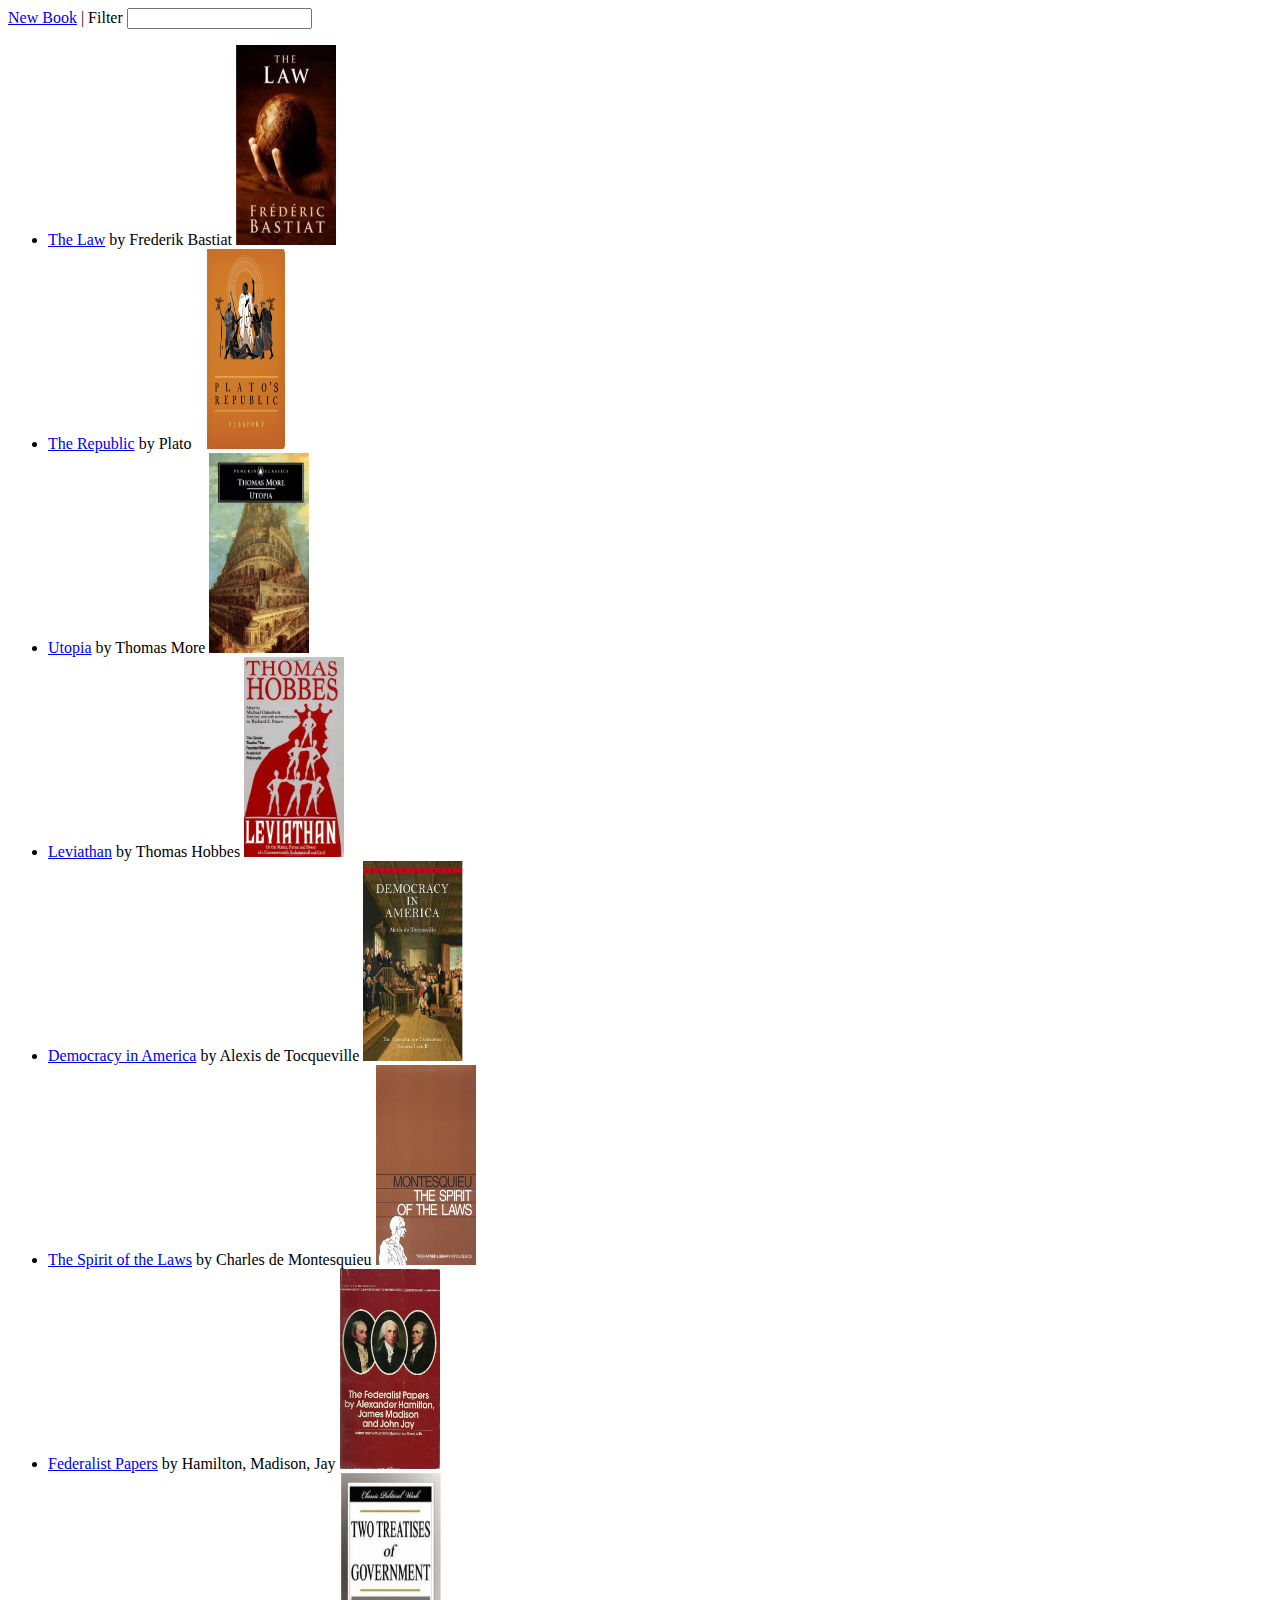
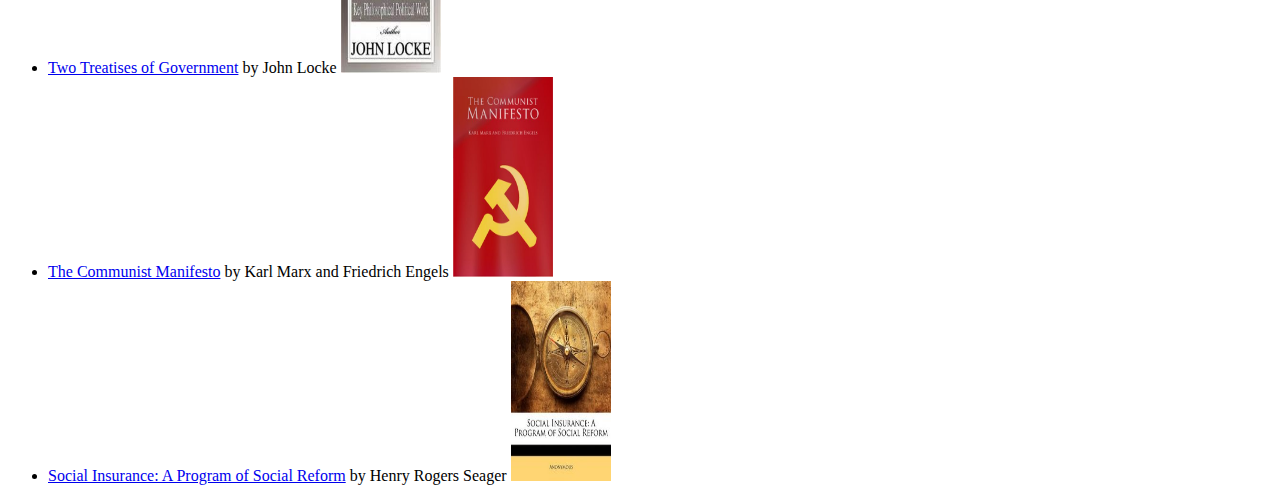
==== code/app/index.html @ d17f0807 "sample code" ====
<!DOCTYPE html>
<!--[if lt IE 7]>      <html class="no-js lt-ie9 lt-ie8 lt-ie7"> <![endif]-->
<!--[if IE 7]>         <html class="no-js lt-ie9 lt-ie8"> <![endif]-->
<!--[if IE 8]>         <html class="no-js lt-ie9"> <![endif]-->
<!--[if gt IE 8]><!--> <html class="no-js"> <!--<![endif]-->
    <head>
        <meta charset="utf-8"/>
        <meta http-equiv="X-UA-Compatible" content="IE=edge,chrome=1"/>
        <title></title>
        <meta name="description" content=""/>
        <meta name="viewport" content="width=device-width"/>
        <link rel="stylesheet" href="styles/main.css"/>

    </head>
    <body ng-app="codeApp">

        <!--[if lt IE 7]>
            <p class="chromeframe">You are using an outdated browser. <a href="http://browsehappy.com/">Upgrade your browser today</a> or <a href="http://www.google.com/chromeframe/?redirect=true">install Google Chrome Frame</a> to better experience this site.</p>
        <![endif]-->
        
        <!--[if lt IE 9]>
            <script src="scripts/vendor/es5-shim.min.js"></script>
            <script src="scripts/vendor/json3.min.js"></script>
        <![endif]-->

        <!-- Add your site or application content here -->
        <div class="container" ng-view></div>

        <script src="scripts/vendor/angular.min.js"></script>
        <script src="scripts/vendor/underscore-min.js"></script>

        <!-- build:js scripts/scripts.js -->
        <script src="scripts/service/localStorageModule.js"></script>
        <script src="scripts/app.js"></script>
        <script src="scripts/controllers/book.js"></script>
        <script src="scripts/controllers/books.js"></script>
        <script src="scripts/controllers/newBook.js"></script>
        <!-- endbuild -->

        <!-- Google Analytics: change UA-XXXXX-X to be your site's ID. -->
        <script>
            var _gaq=[['_setAccount','UA-XXXXX-X'],['_trackPageview']];
            (function(d,t){var g=d.createElement(t),s=d.getElementsByTagName(t)[0];
            g.src=('https:'==location.protocol?'//ssl':'//www')+'.google-analytics.com/ga.js';
            s.parentNode.insertBefore(g,s)}(document,'script'));
        </script>
    </body>
</html>
---- code/app/styles/main.css ----
/* Will be compiled down to a single stylesheet with your sass files */
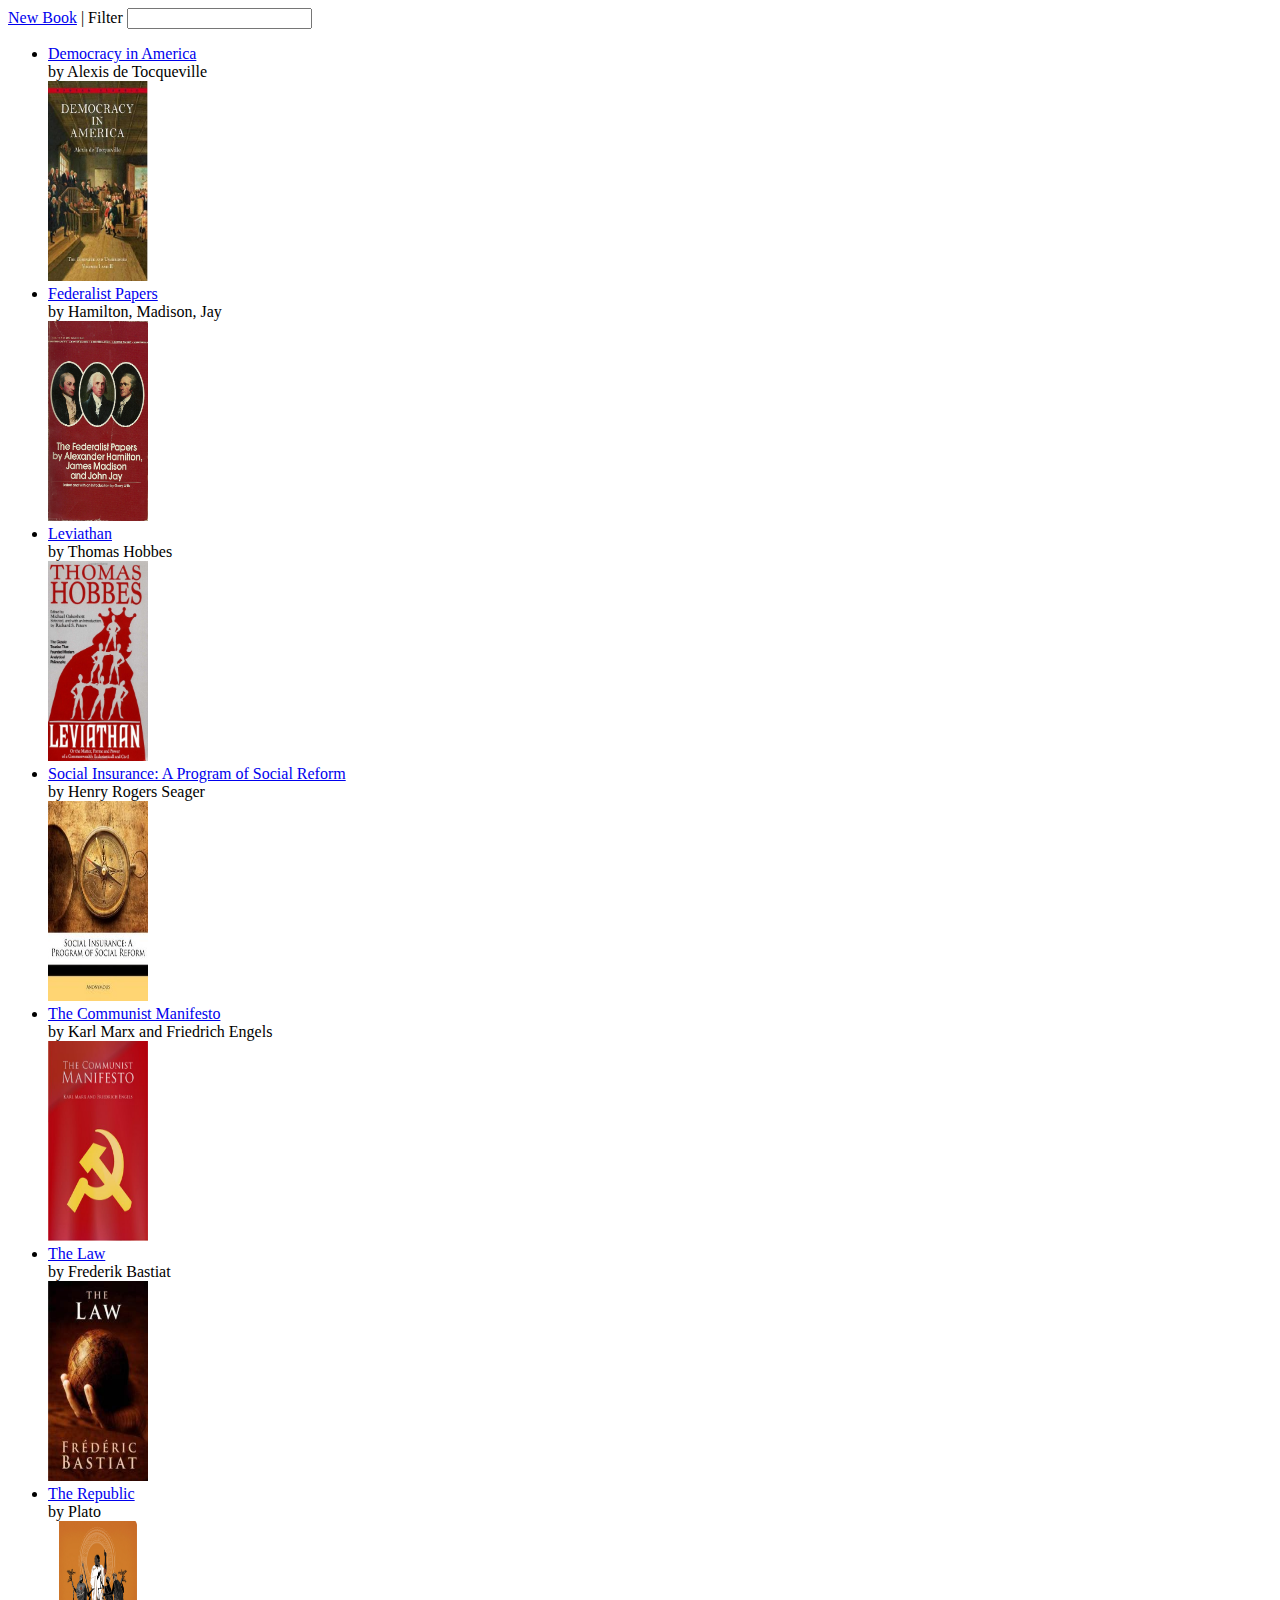
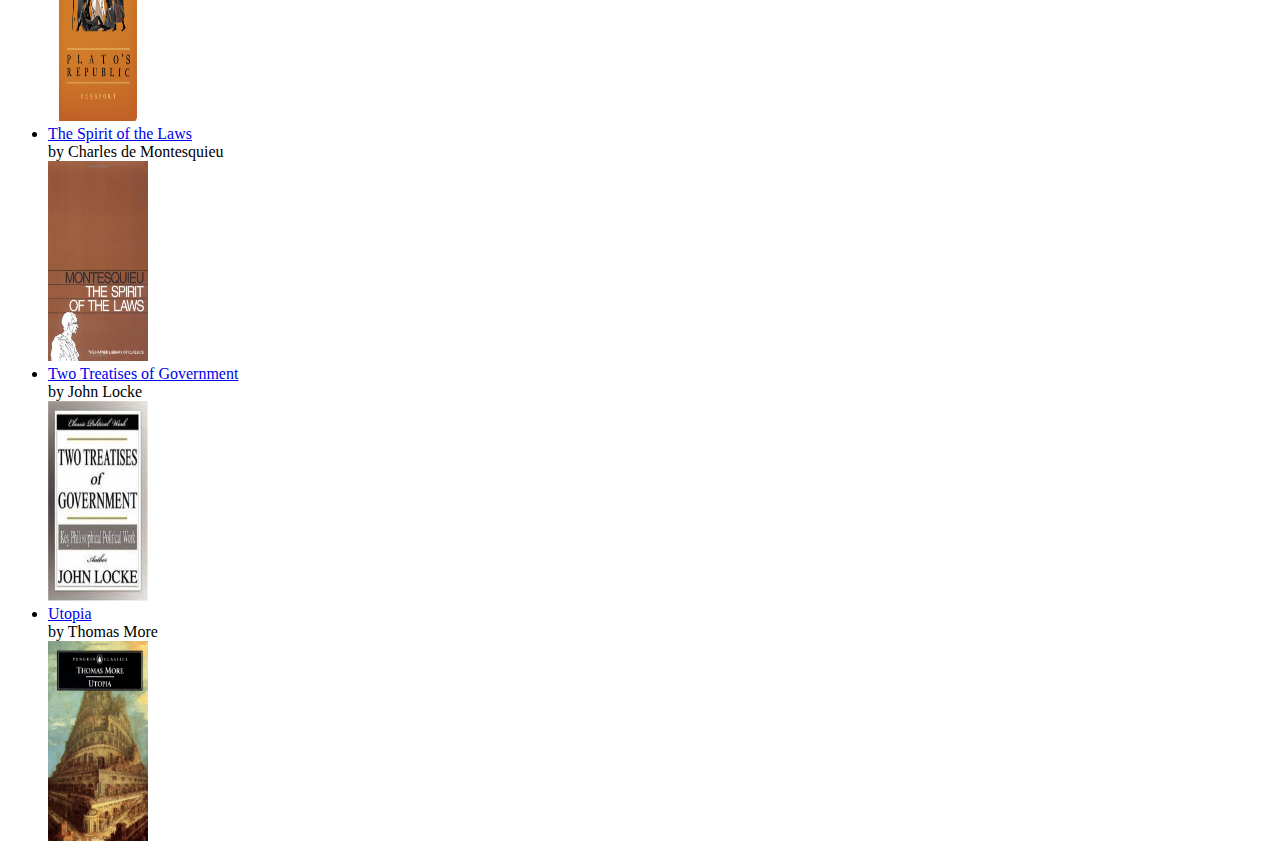
==== commit 39475c39: "finish example code" ====
--- a/code/app/index.html
+++ b/code/app/index.html
@@ -24,7 +24,7 @@
         <![endif]-->
 
         <!-- Add your site or application content here -->
-        <div class="container" ng-view></div>
+        <div class="container hero-unit" ng-view></div>
 
         <script src="scripts/vendor/angular.min.js"></script>
         <script src="scripts/vendor/underscore-min.js"></script>
